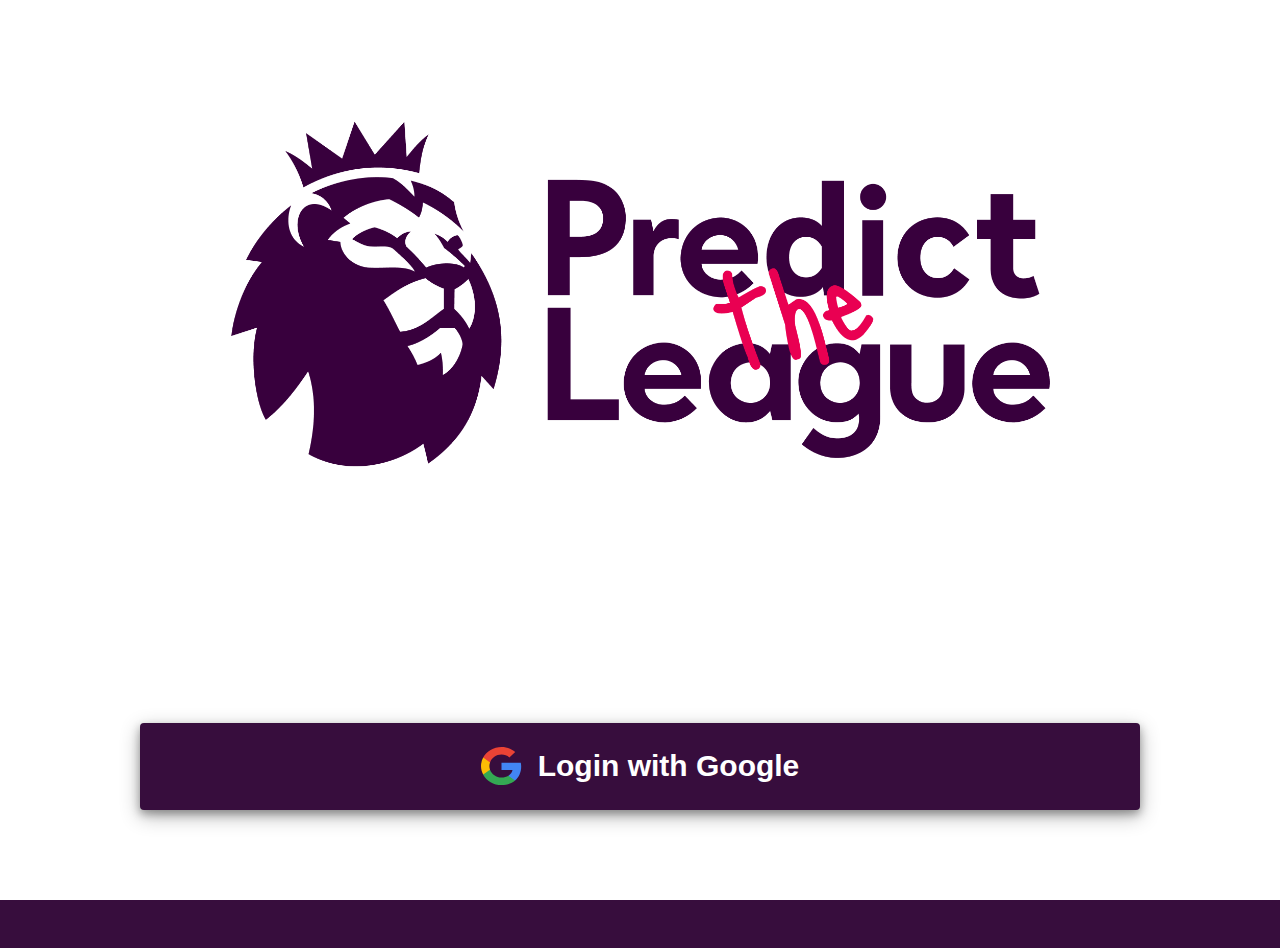
==== templates/index.html @ b1ab7b43 "first version of create profile page design completed" ====
<!DOCTYPE html>
<html lang="en">
<head>
    <meta charset="UTF-8">
    <meta name="viewport" content="width=device-width, initial-scale=1.0">
    <link rel="stylesheet" href="/static/css/fonts.css">
    <link rel="stylesheet" href="/static/css/styles.css">
    <link rel="stylesheet" href="/static/css/index.css">
    <title>Predict the League</title>
</head>
<body>
    <div class="message">
        <div class="placeholder"></div>
        <p class="text">This is an example message. This is another sentence. This is a third sentence. This is a longer sentence, and the fourth sentence.</p>
        <button tabindex="0" class="hide">
            <svg clip-rule="evenodd" fill-rule="evenodd" stroke-linejoin="round" stroke-miterlimit="2" viewBox="0 0 24 24" xmlns="http://www.w3.org/2000/svg">
                <path d="m12 10.93 5.719-5.72c.146-.146.339-.219.531-.219.404 0 .75.324.75.749 0 .193-.073.385-.219.532l-5.72 5.719 5.719 5.719c.147.147.22.339.22.531 0 .427-.349.75-.75.75-.192 0-.385-.073-.531-.219l-5.719-5.719-5.719 5.719c-.146.146-.339.219-.531.219-.401 0-.75-.323-.75-.75 0-.192.073-.384.22-.531l5.719-5.719-5.72-5.719c-.146-.147-.219-.339-.219-.532 0-.425.346-.749.75-.749.192 0 .385.073.531.219z"/>
            </svg>
        </button>
    </div>
    <section>
        <div class="main-container">
            <img class="logo" src="/static/assets/logo.png">
            <button class="btn" id="sign-in" tabindex="0">
                <svg class="icon" width="41" height="39" viewBox="0 0 41 39" fill="none" xmlns="http://www.w3.org/2000/svg">
                    <path d="M40.1799 19.535C40.1799 18.1869 40.0495 16.8906 39.8072 15.6462H20.4999V23.009H31.5327C31.0481 25.3768 29.5945 27.3817 27.414 28.7298V33.5174H34.0672C37.9436 30.1989 40.1799 25.325 40.1799 19.535Z" fill="#4285F4"/>
                    <path d="M20.5001 38.1149C26.0351 38.1149 30.6755 36.4211 34.0674 33.5174L27.4142 28.7299C25.5878 29.8706 23.2583 30.5619 20.5001 30.5619C15.1701 30.5619 10.6414 27.2262 9.02008 22.7325H2.19917V27.641C5.57235 33.8458 12.4864 38.1149 20.5001 38.1149Z" fill="#34A853"/>
                    <path d="M9.02 22.7151C8.61 21.5744 8.36773 20.3646 8.36773 19.1029C8.36773 17.8412 8.61 16.6313 9.02 15.4906V10.5821H2.19909C0.801364 13.14 0 16.0264 0 19.1029C0 22.1793 0.801364 25.0657 2.19909 27.6237L7.51046 23.7867L9.02 22.7151Z" fill="#FBBC05"/>
                    <path d="M20.5001 7.57021C23.5192 7.57021 26.2028 8.53809 28.346 10.4047L34.2164 4.96039C30.6569 1.88391 26.0351 0 20.5001 0C12.4864 0 5.57235 4.26904 2.19917 10.4911L9.02008 15.3997C10.6414 10.9059 15.1701 7.57021 20.5001 7.57021Z" fill="#EA4335"/>
                </svg>
                <p class="text">Login with Google</p>
            </button>
        </div>
    </section>
    <div id="footer"></div>

    <script src="/static/js/universal.js"></script>
    <script src="/static/js/index.js"></script>
</body>
</html>
---- static/css/fonts.css ----
/* Define each font weight and style */
@font-face {
    font-family: 'RadikalTrial';
    src: url('static/assets/fonts/RadikalTrial-UltraThin-BF642254c142e91.otf') format('opentype');
    font-weight: 100;
    font-style: normal;
}

@font-face {
    font-family: 'RadikalTrial';
    src: url('/static/assets/fonts/RadikalTrial-Thin-BF642254c169464.otf') format('opentype');
    font-weight: 200;
    font-style: normal;
}



@font-face {
    font-family: 'RadikalTrial';
    src: url('/static/assets/fonts/RadikalTrial-Light-BF642254c0602f1.otf') format('opentype');
    font-weight: 300;
    font-style: normal;
}

@font-face {
    font-family: 'RadikalTrial';
    src: url('/static/assets/fonts/RadikalTrial-Regular-BF642254c157251.otf') format('opentype');
    font-weight: 400;
    font-style: normal;
}

@font-face {
    font-family: 'RadikalTrial';
    src: url('/static/assets/fonts/RadikalTrial-Medium-BF642254c12fd7b.otf') format('opentype');
    font-weight: 500;
    font-style: normal;
}

@font-face {
    font-family: 'RadikalTrial';
    src: url('/static/assets/fonts/RadikalTrial-Bold-BF642254c05f85f.otf') format('opentype');
    font-weight: 700;
    font-style: normal;
}

@font-face {
    font-family: 'RadikalTrial';
    src: url('/static/assets/fonts/RadikalTrial-Black-BF642254c139184.otf') format('opentype');
    font-weight: 900;
    font-style: normal;
}

@font-face {
    font-family: 'RadikalTrial';
    src: url('/static/assets/fonts/RadikalTrial-ThinItalic-BF642254c19eb92.otf') format('opentype');
    font-weight: 200;
    font-style: italic;
}

@font-face {
    font-family: 'RadikalTrial';
    src: url('/static/assets/fonts/RadikalTrial-RegularItalic-BF642254c17ede3.otf') format('opentype');
    font-weight: 400;
    font-style: italic;
}

@font-face {
    font-family: 'RadikalTrial';
    src: url('/static/assets/fonts/RadikalTrial-MediumItalic-BF642254c194938.otf') format('opentype');
    font-weight: 500;
    font-style: italic;
}

@font-face {
    font-family: 'RadikalTrial';
    src: url('/static/assets/fonts/RadikalTrial-LightItalic-BF642254c191d1a.otf') format('opentype');
    font-weight: 300;
    font-style: italic;
}

@font-face {
    font-family: 'RadikalTrial';
    src: url('/static/assets/fonts/RadikalTrial-BoldItalic-BF642254c180360.otf') format('opentype');
    font-weight: 700;
    font-style: italic;
}

@font-face {
    font-family: 'RadikalTrial';
    src: url('/static/assets/fonts/RadikalTrial-BlackItalic-BF642254c14b435.otf') format('opentype');
    font-weight: 900;
    font-style: italic;
}

/* Apply the font to your elements */
body {
    font-family: 'RadikalTrial', sans-serif;
}
---- static/css/styles.css ----
*{
    margin: 0px;
    padding: 0px;
}

:root {
    --purple-1: #370D3D;
    --white: #FFFFFF;
    --pink: #E90152;

}

::selection{
    background-color: var(--pink);
}

html{
    font-size: 12px;
}

@media (max-width: 1400px){
    html{
        font-size: 16px;
    } 
}

body{
    display: flex;
    flex-direction: column;
}

section{
    min-height: 99.5vh;
    display: flex;
    flex-direction: column;
}

.message{
    width: 100%;
    background-color: var(--purple-1);
    position: absolute;
    z-index: 10;
    display: none;
    /* display: flex; */
    align-items: center;
    justify-content: center;
    padding: 5px;
}

.message .placeholder{
    width: 20px;
    height: 20px;
    margin-right: auto;
    margin-left: 1rem;
}

.message .text{
    color: var(--white);
    max-width: 1000px;
    text-align: center;
    line-height: 1.15rem;
}

.message .hide {
    fill: var(--white);
    width: 2rem;
    height: auto;
    margin-left: auto;
    margin-right: 1rem;
    transition: transform 0.2s ease-in-out;
    background-color: var(--purple-1);
    border: none;
}

.message .hide:hover{
    transform: rotate(-45deg);
    cursor: pointer;
    fill: var(--pink);
}

.message .hide:focus{
    transform: rotate(-45deg);
    cursor: pointer;
    fill: var(--pink);
}

.main-container{
    align-items: center;
    justify-content: center;
    display: flex;
    flex-direction: column;
    min-height: 100vh;
}

.main-container .logo{
    margin-top: auto;
    height: auto;
    width: 850px;
    user-select: none;
}

.main-container .btn{
    display: flex;
    align-items: center;
    justify-content: center;
    font-weight: 700;
    background-color: var(--purple-1);
    color: var(--white);
    width: 1000px;
    height: 87px;
    font-size: 30px;
    border-radius: 4px;
    box-shadow: 0 4px 8px 0 rgba(0, 0, 0, 0.3), 0 6px 20px 0 rgba(0, 0, 0, 0.3);
    margin-bottom: auto;
    margin-top: 14rem;
    border: none;
}

.main-container .btn:hover, .main-container .btn:focus{
    cursor: pointer;
    background-color: black;
}

.main-container .btn:focus{
    cursor: pointer;
    background-color: black;
}

@media (max-width: 1030px) {
    .main-container .btn{
        width: 800px;
    }
}

@media (max-width: 840px) {
    .main-container .logo{
        width: 650px;
        height: auto;
    }

    .main-container .btn{
        width: 650px;
    }
}

@media (max-width: 675px) {
    .main-container .logo{
        width: 450px;
        height: auto;
    }

    .main-container .btn{
        width: 450px;
        height: 50px;
    }
}

@media (max-width: 475px) {
    .main-container .logo{
        width: 355px;
        height: auto;
        margin-bottom: auto;
        margin-top: 8rem;
    }

    .main-container .btn{
        width: 355px;
        height: 50px;
        margin-top: -8rem;
    }
}

.main-container .btn .icon{
    margin-right: 1rem;
}











#footer{
    background-color: var(--purple-1);
    width: 100%;
    height: 3rem;
}

@media (hover:none) {
    .message .hide {
        fill: var(--white);
        width: 2rem;
        height: auto;
        margin-left: auto;
        margin-right: 1rem;
        transition: transform 0.2s ease-in-out;
    }

    .main-container .btn{
        display: flex;
        align-items: center;
        justify-content: center;
        font-weight: 700;
        background-color: var(--purple-1);
        color: var(--white);
        font-size: 30px;
        border-radius: 4px;
        box-shadow: 0 4px 8px 0 rgba(0, 0, 0, 0.3), 0 6px 20px 0 rgba(0, 0, 0, 0.3);
        margin-bottom: auto;
    }
}
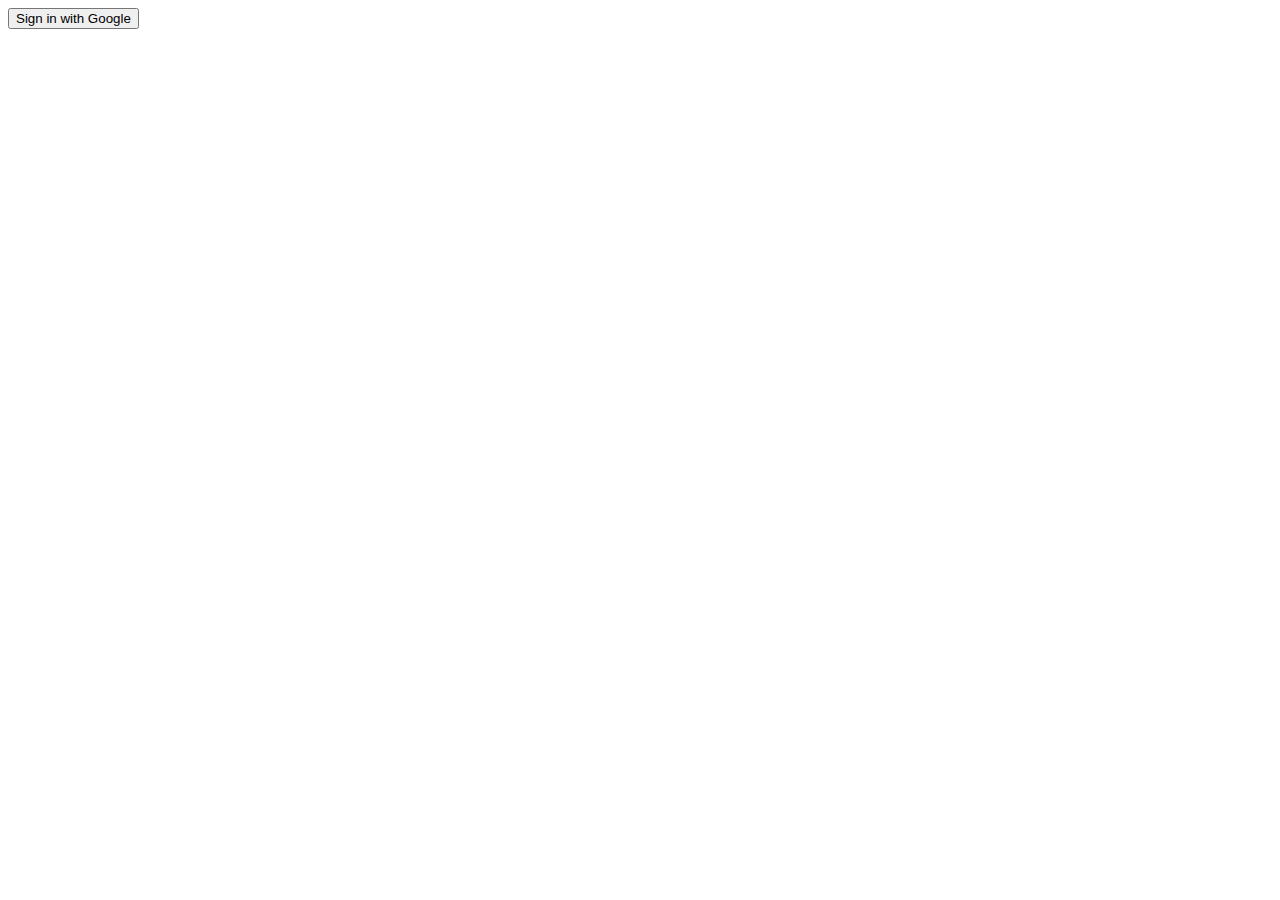
==== commit 1c5fc887: "changes" ====
--- a/templates/index.html
+++ b/templates/index.html
@@ -3,38 +3,16 @@
 <head>
     <meta charset="UTF-8">
     <meta name="viewport" content="width=device-width, initial-scale=1.0">
-    <link rel="stylesheet" href="/static/css/fonts.css">
-    <link rel="stylesheet" href="/static/css/styles.css">
-    <link rel="stylesheet" href="/static/css/index.css">
-    <title>Predict the League</title>
+    <title>Index</title>
 </head>
 <body>
-    <div class="message">
-        <div class="placeholder"></div>
-        <p class="text">This is an example message. This is another sentence. This is a third sentence. This is a longer sentence, and the fourth sentence.</p>
-        <button tabindex="0" class="hide">
-            <svg clip-rule="evenodd" fill-rule="evenodd" stroke-linejoin="round" stroke-miterlimit="2" viewBox="0 0 24 24" xmlns="http://www.w3.org/2000/svg">
-                <path d="m12 10.93 5.719-5.72c.146-.146.339-.219.531-.219.404 0 .75.324.75.749 0 .193-.073.385-.219.532l-5.72 5.719 5.719 5.719c.147.147.22.339.22.531 0 .427-.349.75-.75.75-.192 0-.385-.073-.531-.219l-5.719-5.719-5.719 5.719c-.146.146-.339.219-.531.219-.401 0-.75-.323-.75-.75 0-.192.073-.384.22-.531l5.719-5.719-5.72-5.719c-.146-.147-.219-.339-.219-.532 0-.425.346-.749.75-.749.192 0 .385.073.531.219z"/>
-            </svg>
-        </button>
-    </div>
-    <section>
-        <div class="main-container">
-            <img class="logo" src="/static/assets/logo.png">
-            <button class="btn" id="sign-in" tabindex="0">
-                <svg class="icon" width="41" height="39" viewBox="0 0 41 39" fill="none" xmlns="http://www.w3.org/2000/svg">
-                    <path d="M40.1799 19.535C40.1799 18.1869 40.0495 16.8906 39.8072 15.6462H20.4999V23.009H31.5327C31.0481 25.3768 29.5945 27.3817 27.414 28.7298V33.5174H34.0672C37.9436 30.1989 40.1799 25.325 40.1799 19.535Z" fill="#4285F4"/>
-                    <path d="M20.5001 38.1149C26.0351 38.1149 30.6755 36.4211 34.0674 33.5174L27.4142 28.7299C25.5878 29.8706 23.2583 30.5619 20.5001 30.5619C15.1701 30.5619 10.6414 27.2262 9.02008 22.7325H2.19917V27.641C5.57235 33.8458 12.4864 38.1149 20.5001 38.1149Z" fill="#34A853"/>
-                    <path d="M9.02 22.7151C8.61 21.5744 8.36773 20.3646 8.36773 19.1029C8.36773 17.8412 8.61 16.6313 9.02 15.4906V10.5821H2.19909C0.801364 13.14 0 16.0264 0 19.1029C0 22.1793 0.801364 25.0657 2.19909 27.6237L7.51046 23.7867L9.02 22.7151Z" fill="#FBBC05"/>
-                    <path d="M20.5001 7.57021C23.5192 7.57021 26.2028 8.53809 28.346 10.4047L34.2164 4.96039C30.6569 1.88391 26.0351 0 20.5001 0C12.4864 0 5.57235 4.26904 2.19917 10.4911L9.02008 15.3997C10.6414 10.9059 15.1701 7.57021 20.5001 7.57021Z" fill="#EA4335"/>
-                </svg>
-                <p class="text">Login with Google</p>
-            </button>
-        </div>
-    </section>
-    <div id="footer"></div>
+    <button id="sign-in-btn">Sign in with Google</button>
+</body>
+<script>
+    const signInBtnEl = document.querySelector("#sign-in-btn");
 
-    <script src="/static/js/universal.js"></script>
-    <script src="/static/js/index.js"></script>
-</body>
+    signInBtnEl.addEventListener("click", () => {
+        window.location.href = "/login"
+    })
+</script>
 </html>